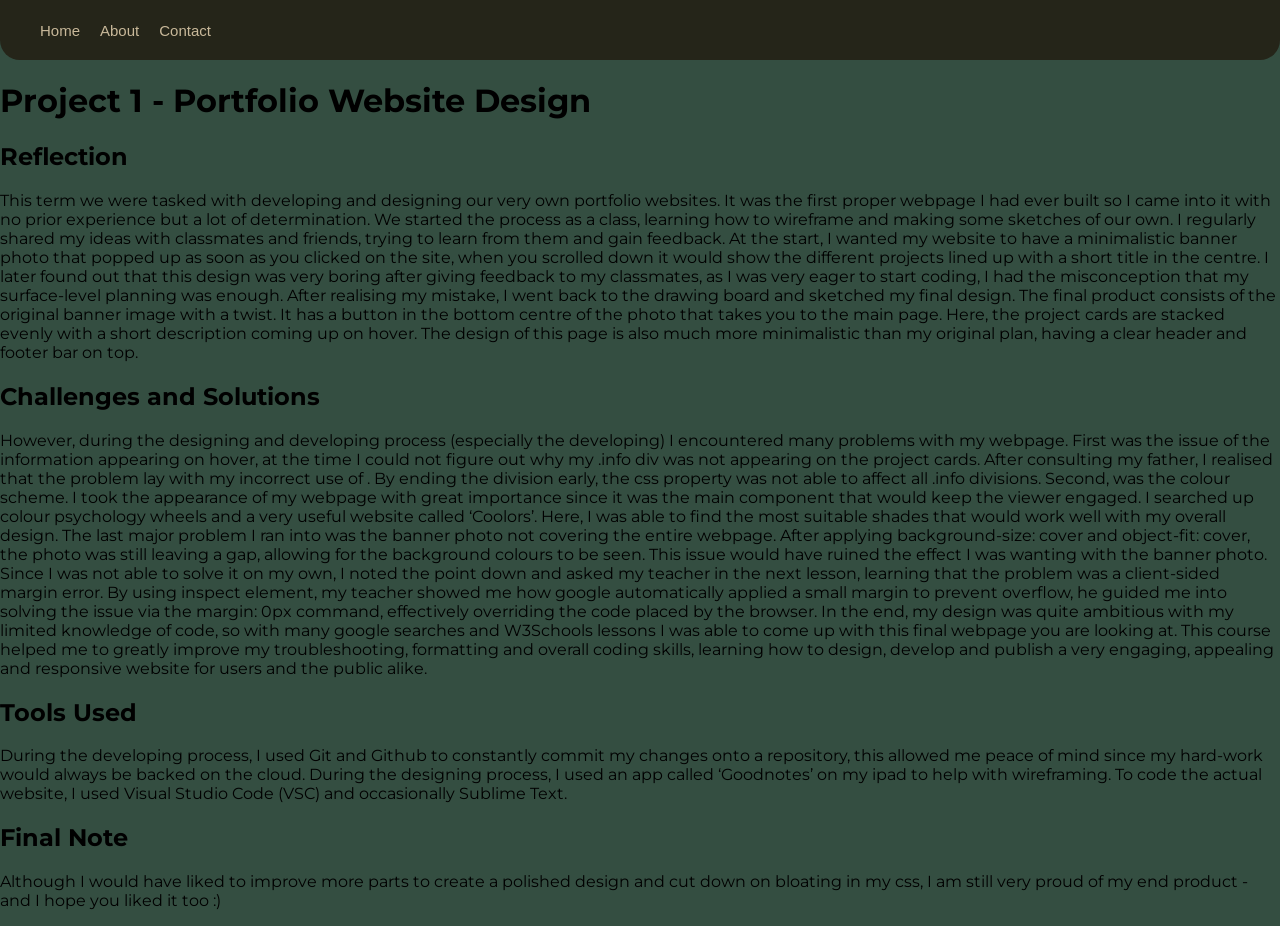
==== about.html @ 50cf18cd "Added footnotes, fixed spacing on index-links html, edited description of P2, added Project1 css and" ====
<!DOCTYPE html>
<html lang="en">

<head>
    <meta charset="UTF-8">
    <meta name="viewport" content="width=device-width, initial-scale=1.0">
    <title>Portfolio</title>
    <link rel="stylesheet" href="style-links.css">
    <link rel="preconnect" href="https://fonts.googleapis.com">
    <link rel="preconnect" href="https://fonts.gstatic.com" crossorigin>
    <link href="https://fonts.googleapis.com/css2?family=Montserrat:ital,wght@0,100..900;1,100..900&display=swap"
        rel="stylesheet">
</head>

<body>
    <div class="page-layout">
        <header>

            <nav class="links">
                <a href="index-links.html">Home</a>
                <a href="about.html">About</a>
                <a href="/contact">Contact</a>
            </nav>

        </header>

        <main>
            <div class="heading">
                <h1>Project 1 - Portfolio Website Design</h1>
            </div>

            <div class="content">

                <div class="s1">
                    <h2>Reflection</h2>
                    <p>This term we were tasked with developing and designing our very own portfolio websites. It was
                        the first proper webpage I had ever built so I came into it with no prior experience but a lot
                        of determination. We started the process as a class, learning how to wireframe and making some
                        sketches of our own. I regularly shared my ideas with classmates and friends, trying to learn
                        from them and gain feedback. At the start, I wanted my website to have a minimalistic banner
                        photo that popped up as soon as you clicked on the site, when you scrolled down it would show
                        the different projects lined up with a short title in the centre. I later found out that this
                        design was very boring after giving feedback to my classmates, as I was very eager to start
                        coding, I had the misconception that my surface-level planning was enough. After realising my
                        mistake, I went back to the drawing board and sketched my final design. The final product
                        consists of the original banner image with a twist. It has a button in the bottom centre of the
                        photo that takes you to the main page. Here, the project cards are stacked evenly with a short
                        description coming up on hover. The design of this page is also much more minimalistic than my
                        original plan, having a clear header and footer bar on top. </p>
                </div>

                <div class="s2">
                    <h2>Challenges and Solutions</h2>
                    <p> However, during the designing and developing process (especially the developing) I encountered
                        many problems with my webpage. First was the issue of the information appearing on hover, at the
                        time I could not figure out why my .info div was not appearing on the project cards. After
                        consulting my father, I realised that the problem lay with my incorrect use of
                        . By ending the division early, the css property was not able to affect all .info divisions.
                        Second, was the colour scheme. I took the appearance of my webpage with great importance since
                        it was
                        the main component that would keep the viewer engaged. I searched up colour psychology wheels
                        and a very
                        useful website called ‘Coolors’. Here, I was able to find the most suitable shades that would
                        work well
                        with my overall design. The last major problem I ran into was the banner photo not covering the
                        entire
                        webpage. After applying background-size: cover and object-fit: cover, the photo was still
                        leaving a gap,
                        allowing for the background colours to be seen. This issue would have ruined the effect I was
                        wanting
                        with the banner photo. Since I was not able to solve it on my own, I noted the point down and
                        asked my
                        teacher in the next lesson, learning that the problem was a client-sided margin error. By using
                        inspect
                        element, my teacher showed me how google automatically applied a small margin to prevent
                        overflow, he
                        guided me into solving the issue via the margin: 0px command, effectively overriding the code
                        placed by
                        the browser. In the end, my design was quite ambitious with my limited knowledge of code, so
                        with many
                        google searches and W3Schools lessons I was able to come up with this final webpage you are
                        looking at.
                        This course helped me to greatly improve my troubleshooting, formatting and overall coding
                        skills,
                        learning how to design, develop and publish a very engaging, appealing and responsive website
                        for users
                        and the public alike.
                    </p>
                </div>

                <div class="s3">
                    <h2>Tools Used</h2>
                    <p> During the developing process, I used Git and Github to constantly commit my changes onto a
                        repository, this allowed me peace of mind since my hard-work would always be backed on the
                        cloud.
                        During the designing process, I used an app called ‘Goodnotes’ on my ipad to help with
                        wireframing.
                        To code the actual website, I used Visual Studio Code (VSC) and occasionally Sublime Text.
                    </p>

                </div>

                <div class="s4">
                    <h2>Final Note</h2>
                    <p>Although I would have liked to improve more parts to create a polished design and cut down on
                        bloating in my css, I am still very proud of my end product - and I hope you liked it too :)
                    </p>

                </div>
            </div>

        </main>
---- style-links.css ----
body {
    background-color: #344e41;
    font-family: 'Montserrat', sans-serif;
    margin: 0px;
}

.page-layout {
    display: flex;
    flex-direction: column;
    justify-content: space-between;
    position: relative;
}

header {
    display: flex;
    justify-content: space-between;
    align-items: center;
    padding: 0 40px;
    height: 60px;
    background-color: #252519;
    color: #f0ece3;
    border-radius: 0 0 20px 20px;
    font-family: Verdana, Geneva, Tahoma, sans-serif;
    font-size: 15px;
}

.links {
    display: flex;
    gap: 20px;
}

.links a {
    text-decoration: none;
    color: #c9b99a;
}

.links a:hover {
    text-decoration: underline;
    color: #a3b18a;
}

.container {
    display: flex;
    gap: 20px;
    flex-wrap: wrap;
    justify-content: center;
    align-items: center;
    padding: 40px;
    margin-top: 20px;
}

.item {
    width: 45%;
    height: 280px;
    background-color: #3a5a40;
    border: 1px solid rgba(154, 171, 130, 0.1);
    font-size: 24px;
    color: #f0ece3;
    display: flex;
    justify-content: center;
    align-items: center;
    flex-direction: column;
    cursor: pointer;
    transition: transform 0.3s, background-color 0.3s;
    overflow: hidden;
    box-shadow: 0 8px 16px rgba(0, 0, 0, 0.2);
    border-radius: 20px;
    text-decoration: none;
    text-align: center;
    padding: 20px;
}

.item:hover {
    background-color: #2c2c20;
    transform: scale(1.05);
    border-color: rgba(154, 171, 130, 0.4);
}

.item .info {
    opacity: 0;
    transform: translateY(7px);
    transition: all 0.3s ease;
    color: #c9b99a;
    font-size: 16px;
    text-align: center;
    margin-top: 10px;
}

.item:hover .info {
    opacity: 1;
}

footer {
    display: flex;
    justify-content: space-between;
    align-items: center;
    padding: 0 40px;
    height: 90px;
    background-color: #252519;
    color: #888878;
    font-family: 'verdana' sans-serif;
    font-size: 13px;
    position: absolute;
    bottom: 0;
    width: 96.89%;
}

.mainheading {
    text-align: center;
    transform: translateY(100%, 100%);
    color: #f0ece3;
    font-size: 36px;
    font-family: 'Montserrat', sans-serif;
}
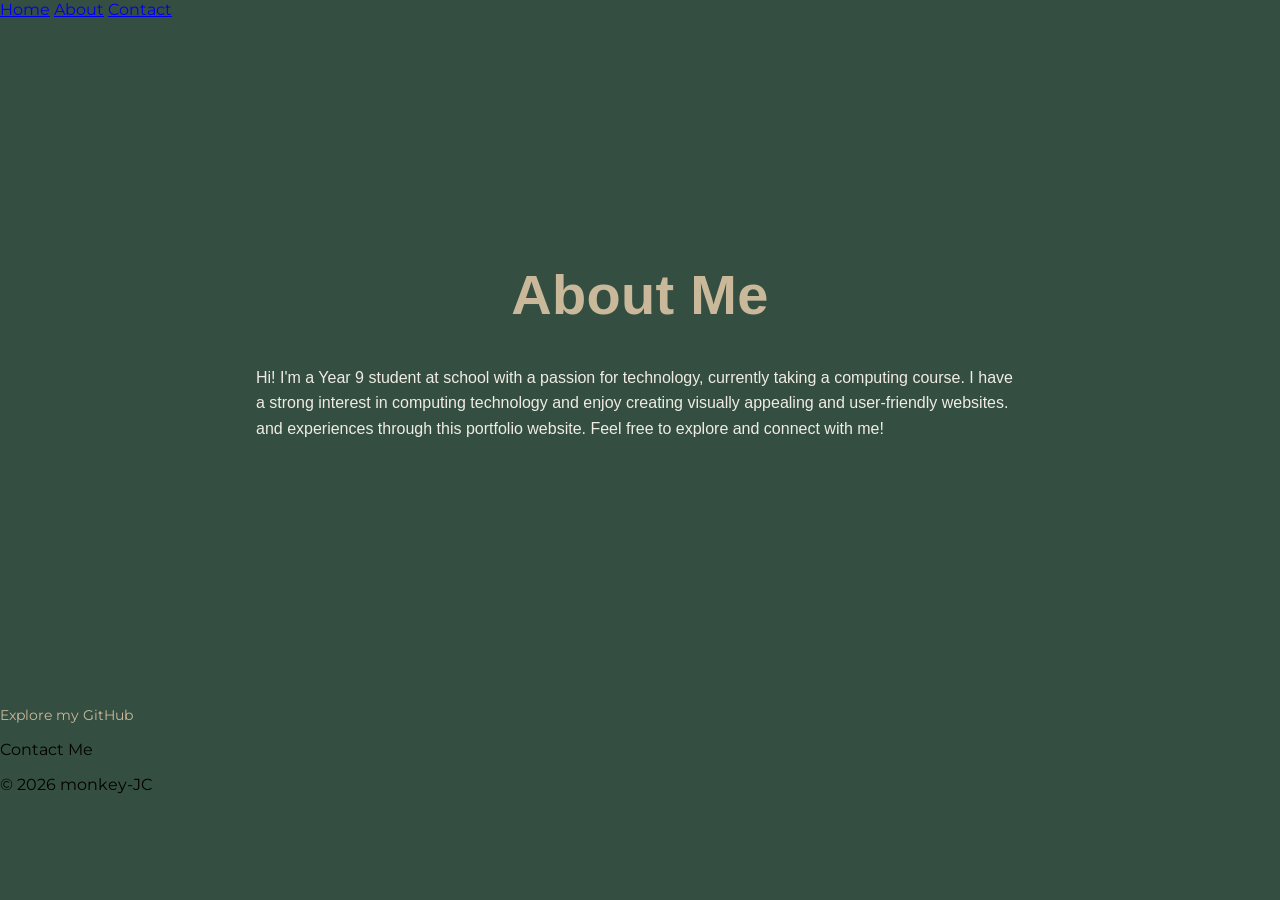
==== commit 6b972394: "Formatted about page, added images to reflection and fixed formatting for reflection title" ====
--- a/about.html
+++ b/about.html
@@ -5,7 +5,7 @@
     <meta charset="UTF-8">
     <meta name="viewport" content="width=device-width, initial-scale=1.0">
     <title>Portfolio</title>
-    <link rel="stylesheet" href="style-links.css">
+    <link rel="stylesheet" href="about.css">
     <link rel="preconnect" href="https://fonts.googleapis.com">
     <link rel="preconnect" href="https://fonts.gstatic.com" crossorigin>
     <link href="https://fonts.googleapis.com/css2?family=Montserrat:ital,wght@0,100..900;1,100..900&display=swap"
@@ -26,87 +26,28 @@
 
         <main>
             <div class="heading">
-                <h1>Project 1 - Portfolio Website Design</h1>
+                <h1>About Me</h1>
             </div>
+            <div class="about">
+                <p>Hi! I'm a Year 9 student at school with a passion for technology, currently taking a computing
+                    course. I
+                    have a strong interest in computing technology and enjoy creating visually appealing and
+                    user-friendly
+                    websites.
+                    and experiences through this portfolio website. Feel free to explore and connect with me!</p>
+            </div>
+        </main>
 
-            <div class="content">
+        <footer>
+            <div class="gitlink">
+                <a href="https://github.com/monkey-JC/ct-portfolio" target="_blank">Explore my GitHub</a>
+            </div>
+            <p>Contact Me</p>
+            <p>© 2026 monkey-JC</p>
+        </footer>
 
-                <div class="s1">
-                    <h2>Reflection</h2>
-                    <p>This term we were tasked with developing and designing our very own portfolio websites. It was
-                        the first proper webpage I had ever built so I came into it with no prior experience but a lot
-                        of determination. We started the process as a class, learning how to wireframe and making some
-                        sketches of our own. I regularly shared my ideas with classmates and friends, trying to learn
-                        from them and gain feedback. At the start, I wanted my website to have a minimalistic banner
-                        photo that popped up as soon as you clicked on the site, when you scrolled down it would show
-                        the different projects lined up with a short title in the centre. I later found out that this
-                        design was very boring after giving feedback to my classmates, as I was very eager to start
-                        coding, I had the misconception that my surface-level planning was enough. After realising my
-                        mistake, I went back to the drawing board and sketched my final design. The final product
-                        consists of the original banner image with a twist. It has a button in the bottom centre of the
-                        photo that takes you to the main page. Here, the project cards are stacked evenly with a short
-                        description coming up on hover. The design of this page is also much more minimalistic than my
-                        original plan, having a clear header and footer bar on top. </p>
-                </div>
+    </div>
 
-                <div class="s2">
-                    <h2>Challenges and Solutions</h2>
-                    <p> However, during the designing and developing process (especially the developing) I encountered
-                        many problems with my webpage. First was the issue of the information appearing on hover, at the
-                        time I could not figure out why my .info div was not appearing on the project cards. After
-                        consulting my father, I realised that the problem lay with my incorrect use of
-                        . By ending the division early, the css property was not able to affect all .info divisions.
-                        Second, was the colour scheme. I took the appearance of my webpage with great importance since
-                        it was
-                        the main component that would keep the viewer engaged. I searched up colour psychology wheels
-                        and a very
-                        useful website called ‘Coolors’. Here, I was able to find the most suitable shades that would
-                        work well
-                        with my overall design. The last major problem I ran into was the banner photo not covering the
-                        entire
-                        webpage. After applying background-size: cover and object-fit: cover, the photo was still
-                        leaving a gap,
-                        allowing for the background colours to be seen. This issue would have ruined the effect I was
-                        wanting
-                        with the banner photo. Since I was not able to solve it on my own, I noted the point down and
-                        asked my
-                        teacher in the next lesson, learning that the problem was a client-sided margin error. By using
-                        inspect
-                        element, my teacher showed me how google automatically applied a small margin to prevent
-                        overflow, he
-                        guided me into solving the issue via the margin: 0px command, effectively overriding the code
-                        placed by
-                        the browser. In the end, my design was quite ambitious with my limited knowledge of code, so
-                        with many
-                        google searches and W3Schools lessons I was able to come up with this final webpage you are
-                        looking at.
-                        This course helped me to greatly improve my troubleshooting, formatting and overall coding
-                        skills,
-                        learning how to design, develop and publish a very engaging, appealing and responsive website
-                        for users
-                        and the public alike.
-                    </p>
-                </div>
+</body>
 
-                <div class="s3">
-                    <h2>Tools Used</h2>
-                    <p> During the developing process, I used Git and Github to constantly commit my changes onto a
-                        repository, this allowed me peace of mind since my hard-work would always be backed on the
-                        cloud.
-                        During the designing process, I used an app called ‘Goodnotes’ on my ipad to help with
-                        wireframing.
-                        To code the actual website, I used Visual Studio Code (VSC) and occasionally Sublime Text.
-                    </p>
-
-                </div>
-
-                <div class="s4">
-                    <h2>Final Note</h2>
-                    <p>Although I would have liked to improve more parts to create a polished design and cut down on
-                        bloating in my css, I am still very proud of my end product - and I hope you liked it too :)
-                    </p>
-
-                </div>
-            </div>
-
-        </main>+</html>
--- a/about.css
+++ b/about.css
@@ -0,0 +1,68 @@
+body {
+    background-color: #344e41;
+    font-family: 'Montserrat', sans-serif;
+    margin: 0px;
+}
+
+.page-layout {
+    display: flex;
+    flex-direction: column;
+    justify-content: space-between;
+    min-height: 90vh;
+    position: relative;
+}
+
+.heading {
+    text-align: center;
+    color: #c9b99a;
+    font-size: 28px;
+    letter-spacing: 0.3px;
+    font-family: 'verdana', sans-serif;
+}
+
+.heading h1 {
+    margin-top: 0;
+}
+
+.footer {
+    display: flex;
+    justify-content: space-between;
+    align-items: center;
+    padding: 0 40px;
+    height: 60px;
+    background-color: #252519;
+    color: #888878;
+    font-family: 'verdana' sans-serif;
+    font-size: 13px;
+    margin-top: 40px;
+    justify-content: left;
+}
+
+.header {
+    display: flex;
+    justify-content: space-between;
+    align-items: center;
+    padding: 0 40px;
+    height: 60px;
+    background-color: #252519;
+    color: #f0ece3;
+    border-radius: 0 0 20px 20px;
+    font-family: 'verdana', sans-serif;
+    font-size: 15px;
+}
+
+.gitlink a {
+    color: #c9b99a;
+    text-decoration: none;
+    cursor: pointer;
+    font-size: 14px;
+}
+
+.about p {
+    width: 60%;
+    margin: 20px auto;
+    font-family: 'verdana', sans-serif;
+    color: #f0ece3;
+    line-height: 1.6;
+    font-size: 16px;
+}
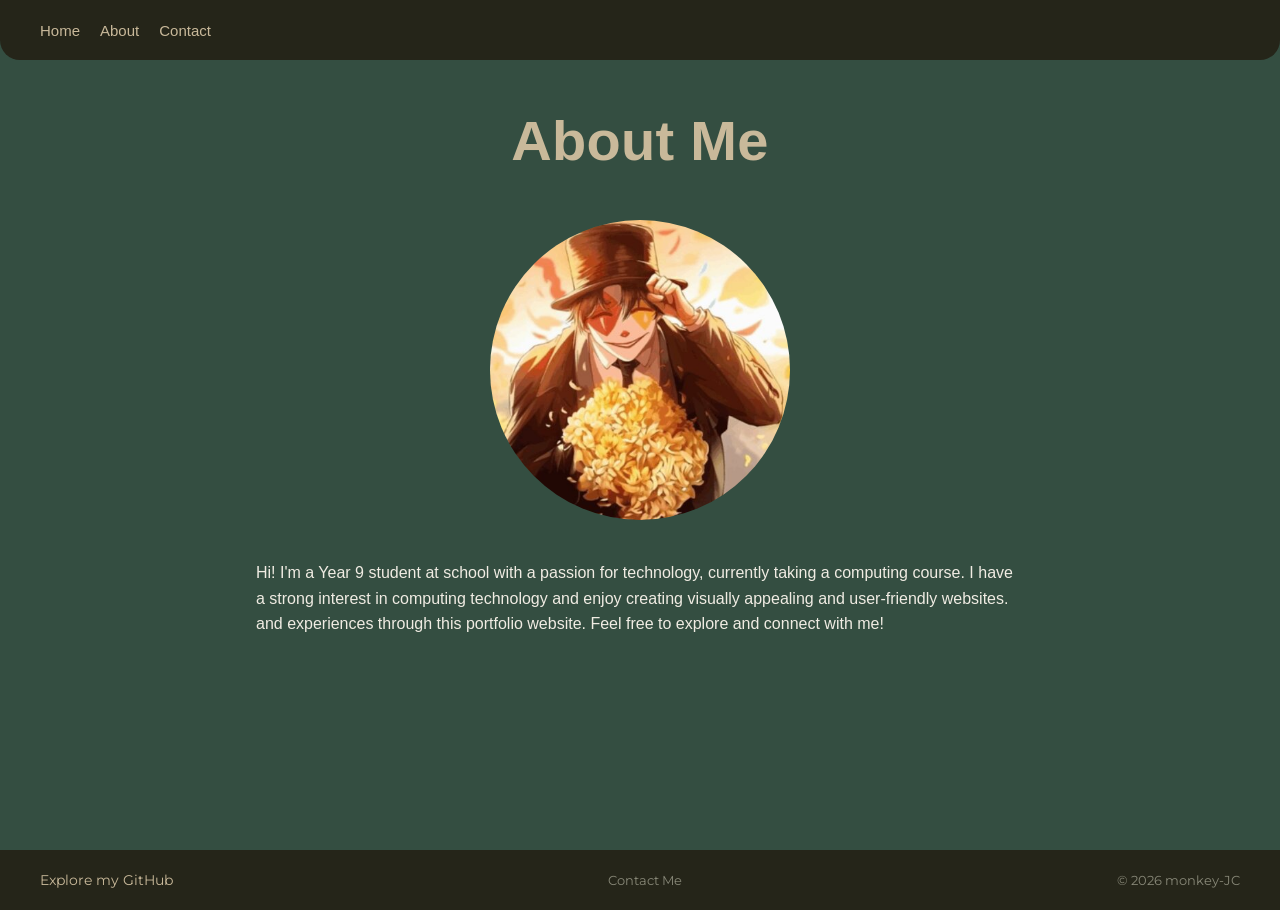
==== commit 10aebe5f: "Added aboutme img and formatted aboutme page" ====
--- a/about.html
+++ b/about.html
@@ -25,29 +25,40 @@
         </header>
 
         <main>
-            <div class="heading">
+            <div class="aboutheading">
                 <h1>About Me</h1>
             </div>
+
+            <div class="aboutimg">
+
+                <img src="aboutpic.jpg" alt="Picture of monkey-JC">
+
+            </div>
+
             <div class="about">
-                <p>Hi! I'm a Year 9 student at school with a passion for technology, currently taking a computing
-                    course. I
-                    have a strong interest in computing technology and enjoy creating visually appealing and
-                    user-friendly
-                    websites.
-                    and experiences through this portfolio website. Feel free to explore and connect with me!</p>
+
+                <div class="aboutme">
+                    <p>Hi! I'm a Year 9 student at school with a passion for technology, currently taking a computing
+                        course. I
+                        have a strong interest in computing technology and enjoy creating visually appealing and
+                        user-friendly
+                        websites.
+                        and experiences through this portfolio website. Feel free to explore and connect with me!</p>
+                </div>
+
+
             </div>
+
         </main>
-
-        <footer>
-            <div class="gitlink">
-                <a href="https://github.com/monkey-JC/ct-portfolio" target="_blank">Explore my GitHub</a>
-            </div>
-            <p>Contact Me</p>
-            <p>© 2026 monkey-JC</p>
-        </footer>
 
     </div>
 
 </body>
 
-</html>+<footer>
+    <div class="gitlink">
+        <a href="https://github.com/monkey-JC/ct-portfolio" target="_blank">Explore my GitHub</a>
+    </div>
+    <p>Contact Me</p>
+    <p>© 2026 monkey-JC</p>
+</footer>
--- a/about.css
+++ b/about.css
@@ -12,19 +12,23 @@
     position: relative;
 }
 
-.heading {
+.aboutheading {
     text-align: center;
     color: #c9b99a;
     font-size: 28px;
     letter-spacing: 0.3px;
     font-family: 'verdana', sans-serif;
+    position: absolute;
+    top: 70px;
+    left: 50%;
+    transform: translateX(-50%);
 }
 
-.heading h1 {
+.aboutheading {
     margin-top: 0;
 }
 
-.footer {
+footer {
     display: flex;
     justify-content: space-between;
     align-items: center;
@@ -35,10 +39,9 @@
     font-family: 'verdana' sans-serif;
     font-size: 13px;
     margin-top: 40px;
-    justify-content: left;
 }
 
-.header {
+header {
     display: flex;
     justify-content: space-between;
     align-items: center;
@@ -58,11 +61,45 @@
     font-size: 14px;
 }
 
-.about p {
+.aboutme p {
     width: 60%;
     margin: 20px auto;
     font-family: 'verdana', sans-serif;
     color: #f0ece3;
     line-height: 1.6;
     font-size: 16px;
+    justify-content: center;
+    position: absolute;
+    top: 540px;
+    left: 50%;
+    transform: translateX(-50%);
+}
+
+.links {
+    display: flex;
+    gap: 20px;
+}
+
+.links a {
+    text-decoration: none;
+    color: #c9b99a;
+}
+
+.aboutimg {
+    width: 300px;
+    height: 300px;
+    border-radius: 50%;
+    background-color: #2a4233;
+    position: absolute;
+    top: 400px;
+    left: 50%;
+    transform: translate(-50%, -60%);
+    overflow: hidden;
+}
+
+.aboutimg img {
+    width: 100%;
+    height: 100%;
+    object-fit: cover;
+    display: block;
 }
